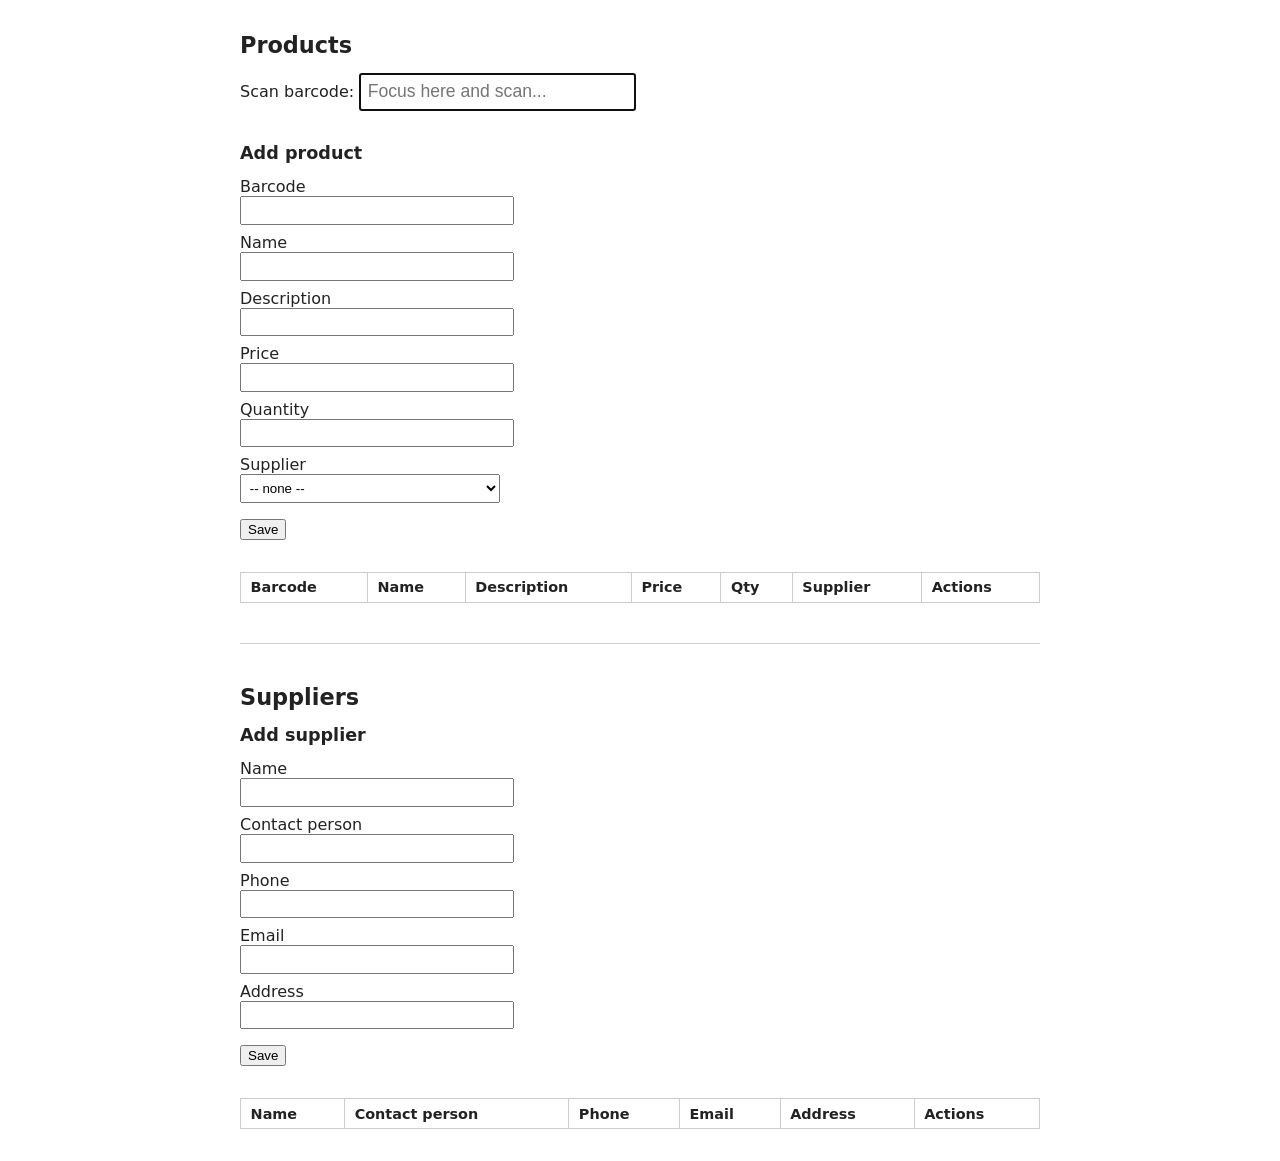
==== src/main/resources/static/index.html @ 542dee56 "Add Supplier Management module" ====
<!DOCTYPE html>
<html lang="en">
<head>
<meta charset="UTF-8">
<title>Supermarket ERP</title>
<link rel="stylesheet" href="style.css">
</head>
<body>

<h1>Products</h1>

<section id="scan-section">
  <label for="scan-input">Scan barcode:</label>
  <input id="scan-input" type="text" autofocus placeholder="Focus here and scan...">
  <span id="scan-status"></span>
</section>

<section id="form-section">
  <h2 id="form-title">Add product</h2>
  <form id="product-form">
    <input type="hidden" id="product-id">
    <label>Barcode <input id="barcode" required></label>
    <label>Name <input id="name" required></label>
    <label>Description <input id="description"></label>
    <label>Price <input id="price" type="number" step="0.01" min="0" required></label>
    <label>Quantity <input id="quantity" type="number" min="0" required></label>
    <label>Supplier
      <select id="supplier-select">
        <option value="">-- none --</option>
      </select>
    </label>
    <button type="submit" id="submit-btn">Save</button>
    <button type="button" id="cancel-btn" hidden>Cancel</button>
  </form>
</section>

<section id="list-section">
  <table>
    <thead>
      <tr>
        <th>Barcode</th><th>Name</th><th>Description</th><th>Price</th><th>Qty</th><th>Supplier</th><th>Actions</th>
      </tr>
    </thead>
    <tbody id="product-table-body"></tbody>
  </table>
</section>

<hr>

<h1>Suppliers</h1>

<section id="supplier-form-section">
  <h2 id="supplier-form-title">Add supplier</h2>
  <form id="supplier-form">
    <input type="hidden" id="supplier-id">
    <label>Name <input id="supplier-name" required></label>
    <label>Contact person <input id="supplier-contact" required></label>
    <label>Phone <input id="supplier-phone" required></label>
    <label>Email <input id="supplier-email" type="email" required></label>
    <label>Address <input id="supplier-address"></label>
    <button type="submit" id="supplier-submit-btn">Save</button>
    <button type="button" id="supplier-cancel-btn" hidden>Cancel</button>
  </form>
</section>

<section id="supplier-list-section">
  <table>
    <thead>
      <tr>
        <th>Name</th><th>Contact person</th><th>Phone</th><th>Email</th><th>Address</th><th>Actions</th>
      </tr>
    </thead>
    <tbody id="supplier-table-body"></tbody>
  </table>
</section>

<script src="app.js"></script>
</body>
</html>
---- src/main/resources/static/style.css ----
body {
  font-family: system-ui, sans-serif;
  max-width: 800px;
  margin: 2rem auto;
  padding: 0 1rem;
  color: #222;
}

h1 { font-size: 1.4rem; }
h2 { font-size: 1.1rem; }

section { margin-bottom: 2rem; }

#scan-input { font-size: 1.1rem; padding: 0.4rem; width: 260px; }

#scan-status { margin-left: 0.5rem; font-size: 0.9rem; }
#scan-status.ok { color: green; }
#scan-status.error { color: crimson; }

form label {
  display: block;
  margin-bottom: 0.5rem;
}

form input,
form select {
  display: block;
  padding: 0.3rem;
  width: 260px;
}

hr {
  margin: 2.5rem 0;
  border: none;
  border-top: 1px solid #ccc;
}

table {
  border-collapse: collapse;
  width: 100%;
}

th, td {
  border: 1px solid #ccc;
  padding: 0.4rem 0.6rem;
  text-align: left;
  font-size: 0.9rem;
}

button { cursor: pointer; margin-top: 0.5rem; margin-right: 0.5rem; }
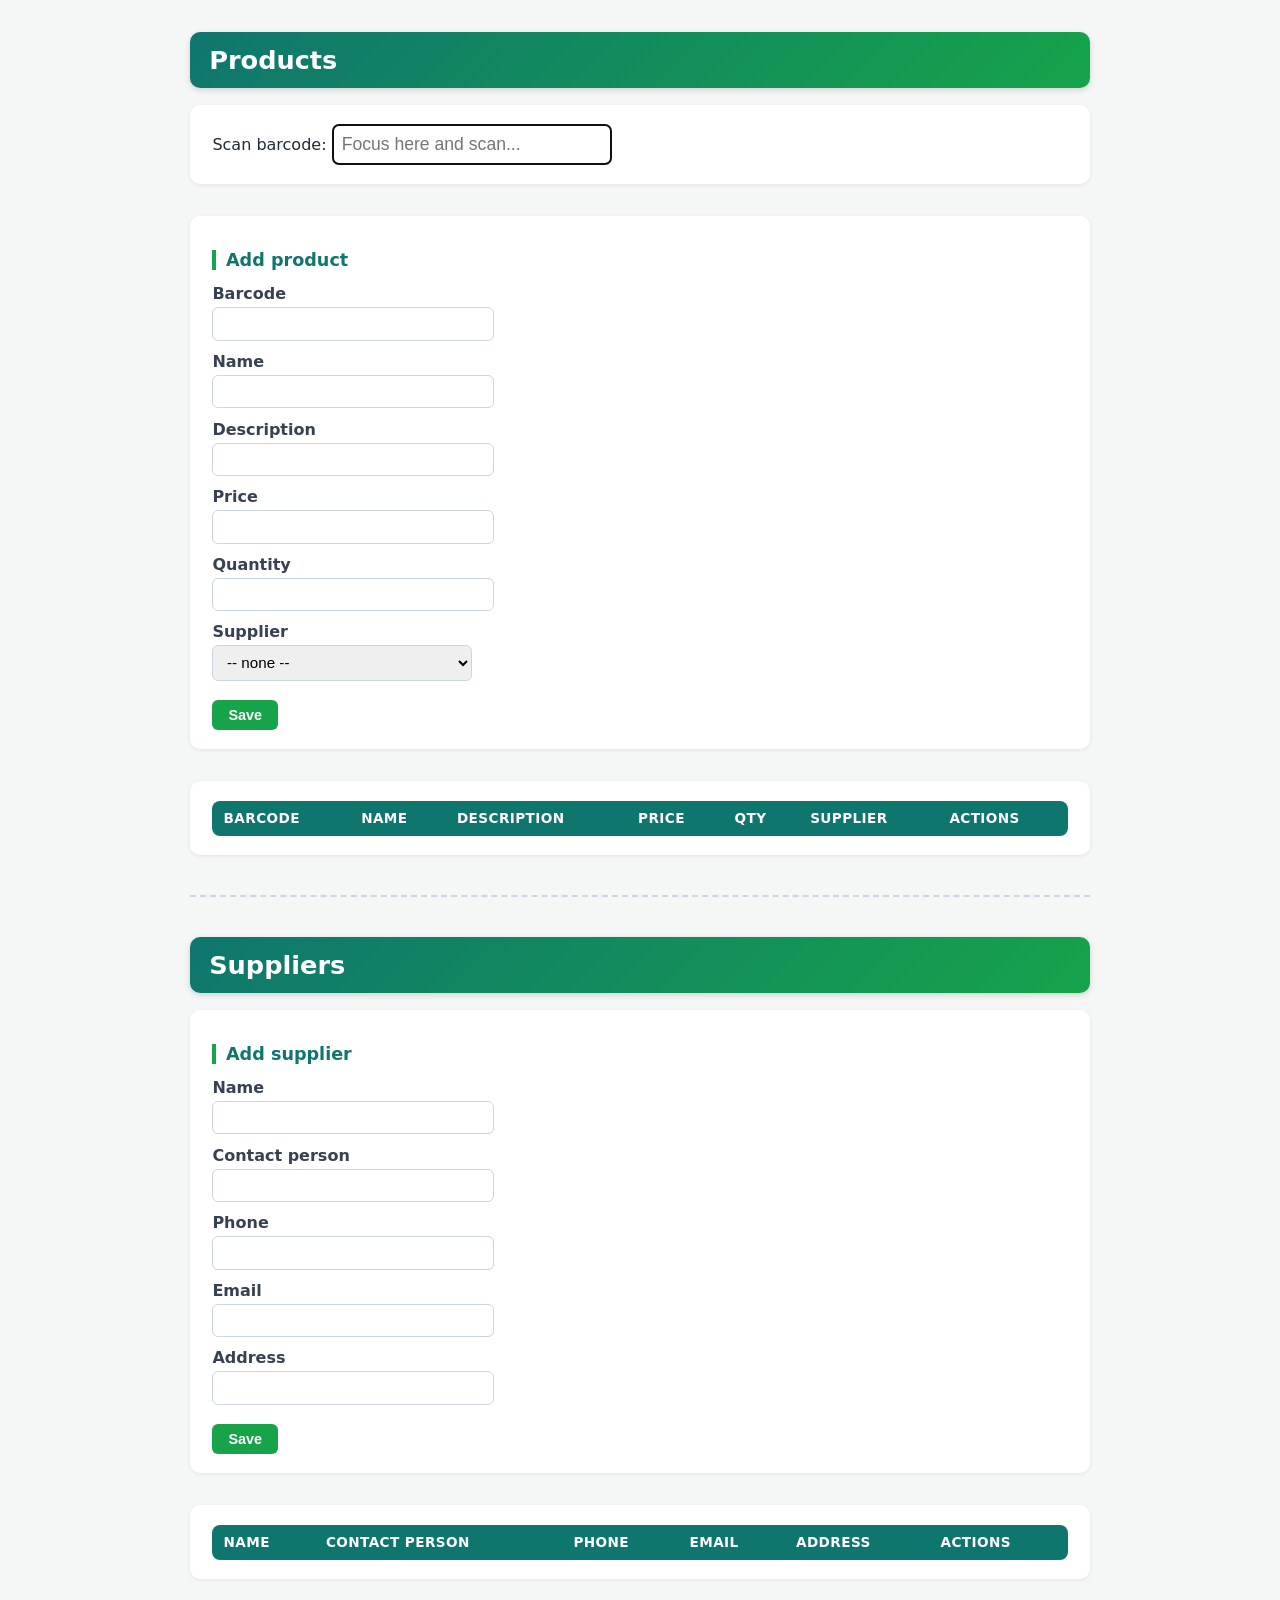
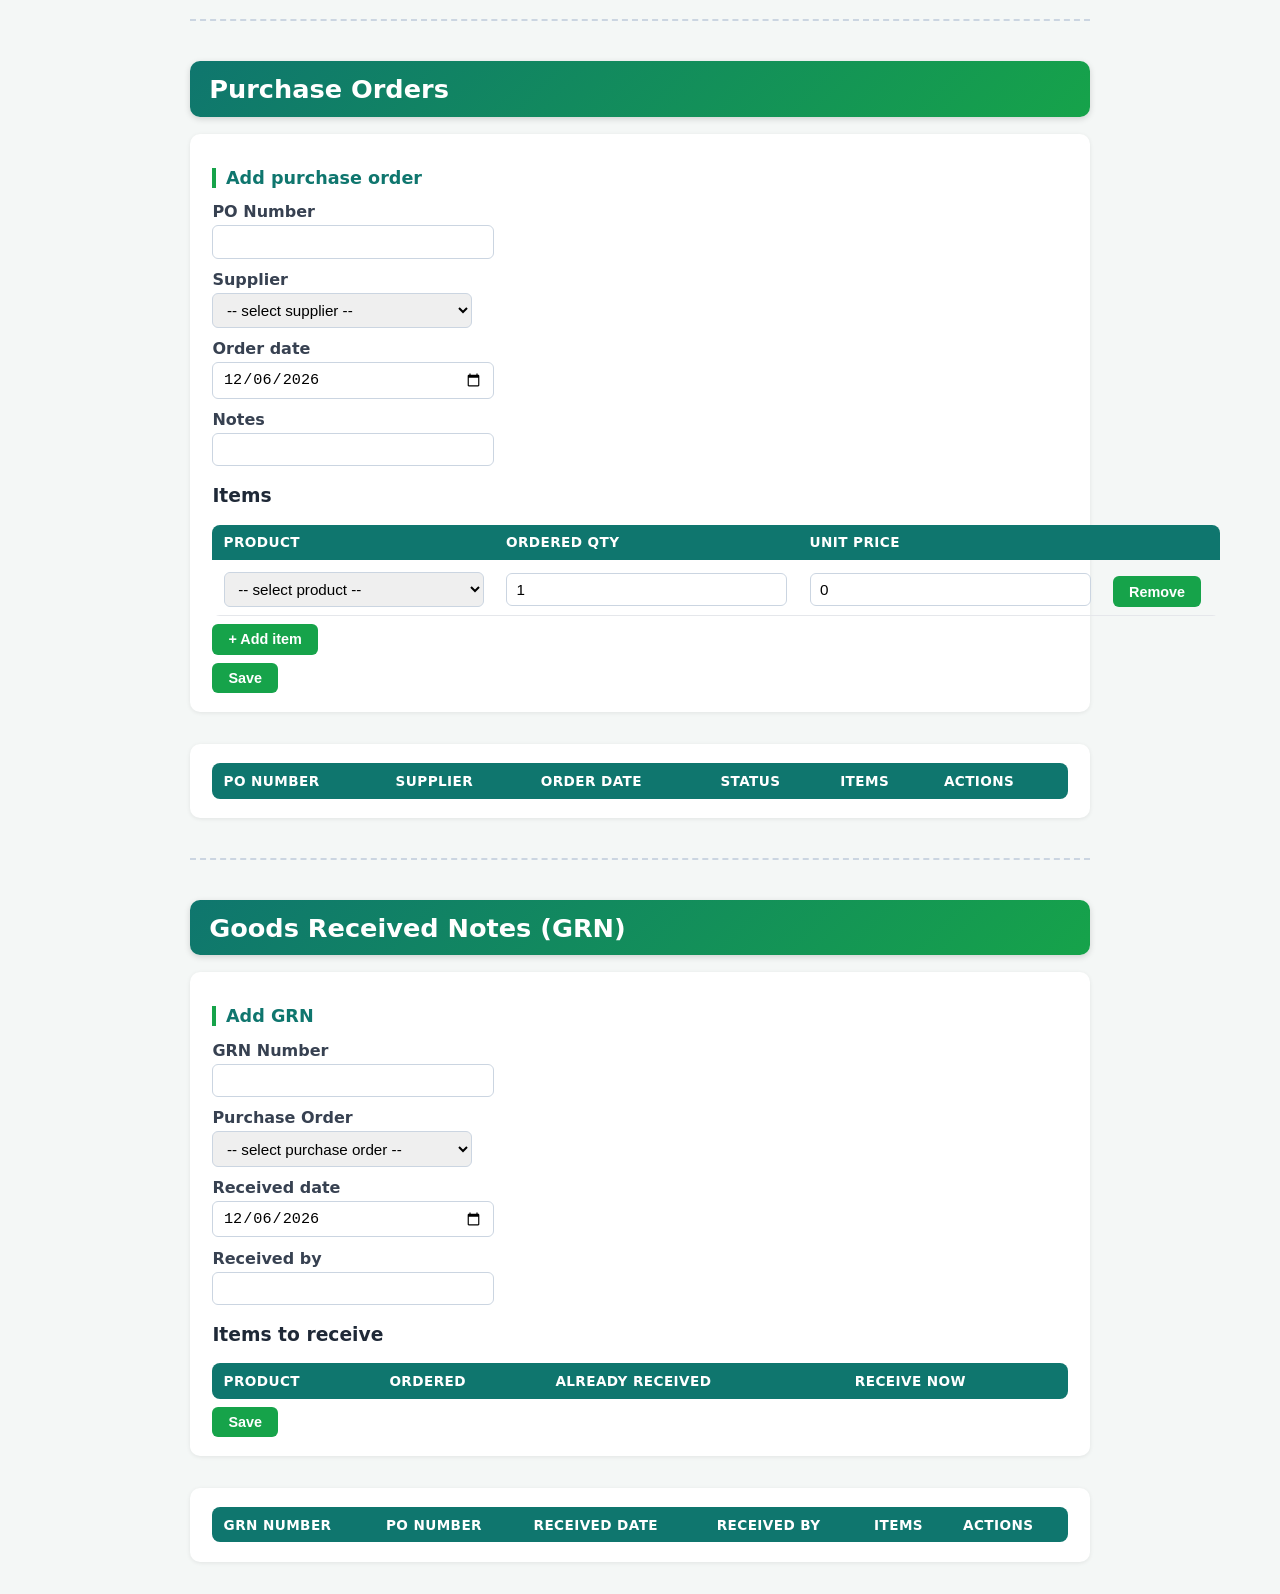
==== commit 793175dc: "Add GRN and PO modules with MVC architecture (Assignment 03)" ====
--- a/src/main/resources/static/index.html
+++ b/src/main/resources/static/index.html
@@ -74,6 +74,93 @@
   </table>
 </section>
 
+<hr>
+
+<h1>Purchase Orders</h1>
+
+<section id="po-form-section">
+  <h2 id="po-form-title">Add purchase order</h2>
+  <form id="po-form">
+    <input type="hidden" id="po-id">
+    <label>PO Number <input id="po-number" required></label>
+    <label>Supplier
+      <select id="po-supplier-select" required>
+        <option value="">-- select supplier --</option>
+      </select>
+    </label>
+    <label>Order date <input id="po-order-date" type="date" required></label>
+    <label>Notes <input id="po-notes"></label>
+
+    <h3>Items</h3>
+    <table id="po-items-table">
+      <thead>
+        <tr><th>Product</th><th>Ordered Qty</th><th>Unit Price</th><th></th></tr>
+      </thead>
+      <tbody id="po-items-body"></tbody>
+    </table>
+    <button type="button" id="po-add-item-btn">+ Add item</button>
+
+    <div>
+      <button type="submit" id="po-submit-btn">Save</button>
+      <button type="button" id="po-cancel-btn" hidden>Cancel</button>
+    </div>
+  </form>
+</section>
+
+<section id="po-list-section">
+  <table>
+    <thead>
+      <tr>
+        <th>PO Number</th><th>Supplier</th><th>Order Date</th><th>Status</th><th>Items</th><th>Actions</th>
+      </tr>
+    </thead>
+    <tbody id="po-table-body"></tbody>
+  </table>
+</section>
+
+<hr>
+
+<h1>Goods Received Notes (GRN)</h1>
+
+<section id="grn-form-section">
+  <h2 id="grn-form-title">Add GRN</h2>
+  <form id="grn-form">
+    <input type="hidden" id="grn-id">
+    <label>GRN Number <input id="grn-number" required></label>
+    <label>Purchase Order
+      <select id="grn-po-select" required>
+        <option value="">-- select purchase order --</option>
+      </select>
+    </label>
+    <label>Received date <input id="grn-received-date" type="date" required></label>
+    <label>Received by <input id="grn-received-by"></label>
+
+    <h3>Items to receive</h3>
+    <table id="grn-items-table">
+      <thead>
+        <tr><th>Product</th><th>Ordered</th><th>Already received</th><th>Receive now</th></tr>
+      </thead>
+      <tbody id="grn-items-body"></tbody>
+    </table>
+
+    <div>
+      <button type="submit" id="grn-submit-btn">Save</button>
+      <button type="button" id="grn-cancel-btn" hidden>Cancel</button>
+    </div>
+  </form>
+</section>
+
+<section id="grn-list-section">
+  <table>
+    <thead>
+      <tr>
+        <th>GRN Number</th><th>PO Number</th><th>Received Date</th><th>Received By</th><th>Items</th><th>Actions</th>
+      </tr>
+    </thead>
+    <tbody id="grn-table-body"></tbody>
+  </table>
+</section>
+
 <script src="app.js"></script>
 </body>
 </html>
--- a/src/main/resources/static/style.css
+++ b/src/main/resources/static/style.css
@@ -1,50 +1,141 @@
 body {
   font-family: system-ui, sans-serif;
-  max-width: 800px;
+  max-width: 900px;
   margin: 2rem auto;
   padding: 0 1rem;
-  color: #222;
+  color: #1f2937;
+  background: #f4f7f6;
 }
 
-h1 { font-size: 1.4rem; }
-h2 { font-size: 1.1rem; }
+h1 {
+  font-size: 1.6rem;
+  color: #ffffff;
+  background: linear-gradient(135deg, #0f766e, #16a34a);
+  padding: 0.8rem 1.2rem;
+  border-radius: 10px;
+  box-shadow: 0 2px 6px rgba(0, 0, 0, 0.15);
+}
 
-section { margin-bottom: 2rem; }
+h2 {
+  font-size: 1.1rem;
+  color: #0f766e;
+  border-left: 4px solid #16a34a;
+  padding-left: 0.6rem;
+}
 
-#scan-input { font-size: 1.1rem; padding: 0.4rem; width: 260px; }
+section {
+  margin-bottom: 2rem;
+  background: #ffffff;
+  padding: 1.2rem 1.4rem;
+  border-radius: 10px;
+  box-shadow: 0 1px 4px rgba(0, 0, 0, 0.08);
+}
 
-#scan-status { margin-left: 0.5rem; font-size: 0.9rem; }
-#scan-status.ok { color: green; }
-#scan-status.error { color: crimson; }
+#scan-input {
+  font-size: 1.1rem;
+  padding: 0.5rem;
+  width: 260px;
+  border: 2px solid #0f766e;
+  border-radius: 6px;
+}
+
+#scan-status { margin-left: 0.5rem; font-size: 0.9rem; font-weight: 600; }
+#scan-status.ok { color: #16a34a; }
+#scan-status.error { color: #dc2626; }
 
 form label {
   display: block;
-  margin-bottom: 0.5rem;
+  margin-bottom: 0.7rem;
+  font-weight: 600;
+  color: #374151;
 }
 
 form input,
 form select {
   display: block;
-  padding: 0.3rem;
+  padding: 0.45rem 0.6rem;
   width: 260px;
+  margin-top: 0.25rem;
+  border: 1px solid #cbd5e1;
+  border-radius: 6px;
+  font-size: 0.95rem;
+}
+
+form input:focus,
+form select:focus {
+  outline: none;
+  border-color: #16a34a;
+  box-shadow: 0 0 0 3px rgba(22, 163, 74, 0.15);
 }
 
 hr {
   margin: 2.5rem 0;
   border: none;
-  border-top: 1px solid #ccc;
+  border-top: 2px dashed #cbd5e1;
 }
 
 table {
   border-collapse: collapse;
   width: 100%;
+  overflow: hidden;
+  border-radius: 8px;
 }
 
-th, td {
-  border: 1px solid #ccc;
-  padding: 0.4rem 0.6rem;
+thead tr { background: #0f766e; }
+
+th {
+  color: #ffffff;
+  padding: 0.6rem 0.7rem;
+  text-align: left;
+  font-size: 0.85rem;
+  text-transform: uppercase;
+  letter-spacing: 0.03em;
+}
+
+td {
+  border-bottom: 1px solid #e5e7eb;
+  padding: 0.5rem 0.7rem;
   text-align: left;
   font-size: 0.9rem;
 }
 
-button { cursor: pointer; margin-top: 0.5rem; margin-right: 0.5rem; }
+tbody tr:nth-child(even) { background: #f0fdf4; }
+tbody tr:hover { background: #dcfce7; }
+
+button {
+  cursor: pointer;
+  margin-top: 0.5rem;
+  margin-right: 0.5rem;
+  padding: 0.45rem 1rem;
+  border: none;
+  border-radius: 6px;
+  font-size: 0.9rem;
+  font-weight: 600;
+  color: #ffffff;
+  background: #16a34a;
+  transition: background 0.15s ease-in-out, transform 0.05s ease-in-out;
+}
+
+button:hover { background: #15803d; }
+button:active { transform: scale(0.97); }
+
+/* Cancel buttons */
+#cancel-btn,
+#supplier-cancel-btn {
+  background: #6b7280;
+}
+#cancel-btn:hover,
+#supplier-cancel-btn:hover {
+  background: #4b5563;
+}
+
+/* Edit / Delete action buttons inside table rows */
+button[data-action="edit"] {
+  background: #2563eb;
+}
+button[data-action="edit"]:hover { background: #1d4ed8; }
+
+button[data-action="delete"] {
+  background: #dc2626;
+}
+button[data-action="delete"]:hover { background: #b91c1c; }
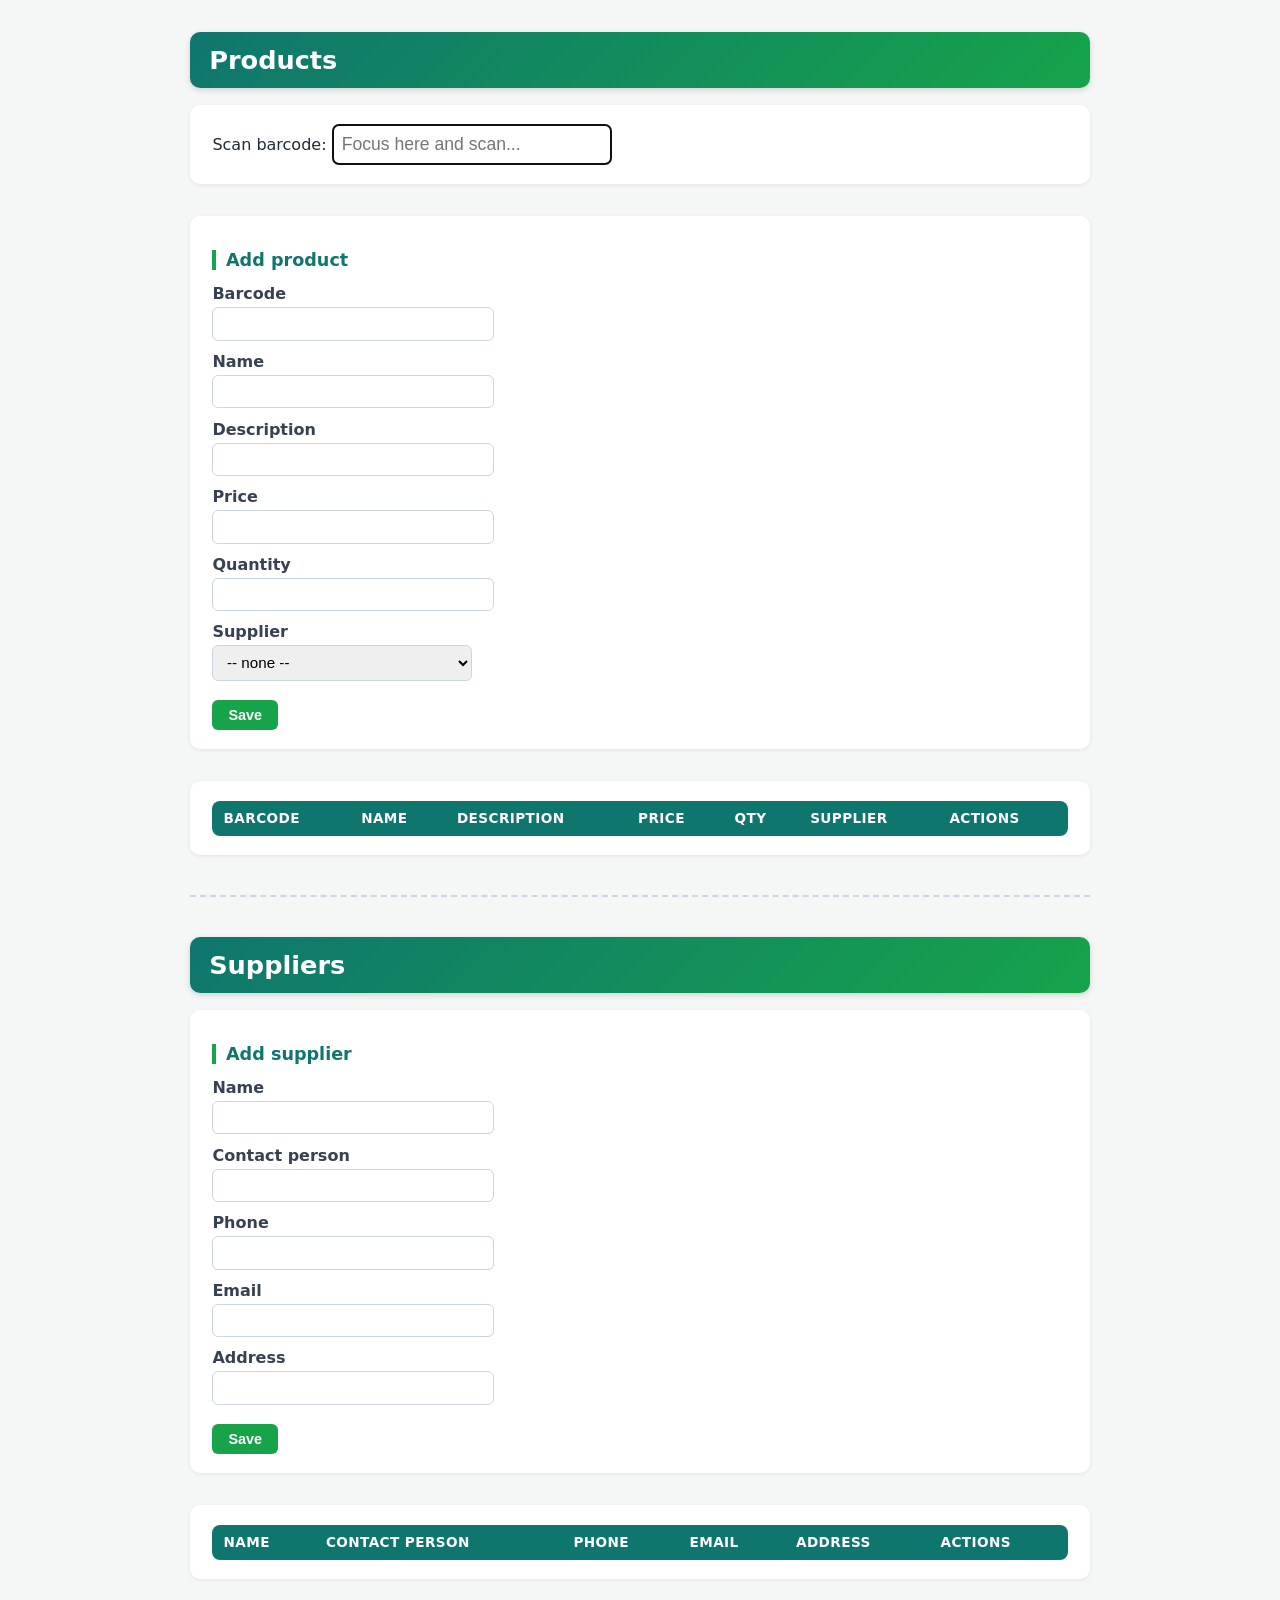
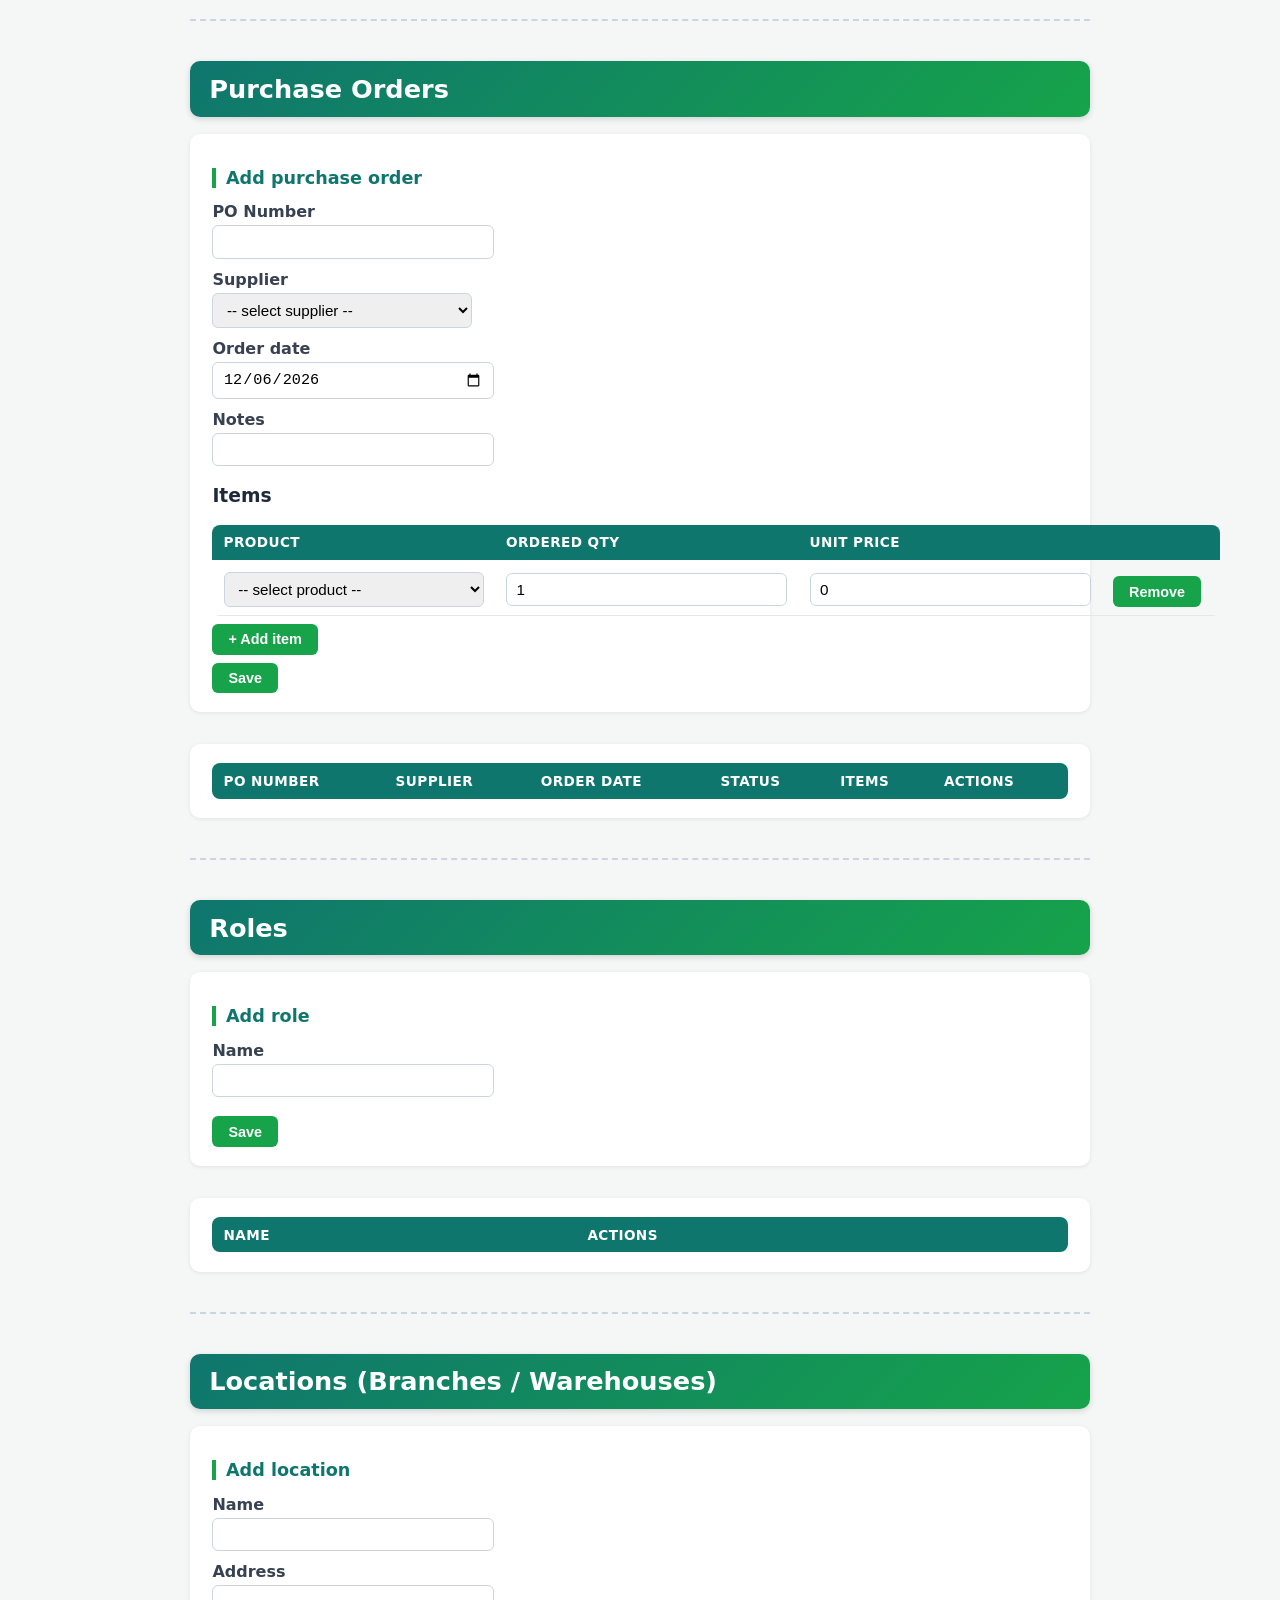
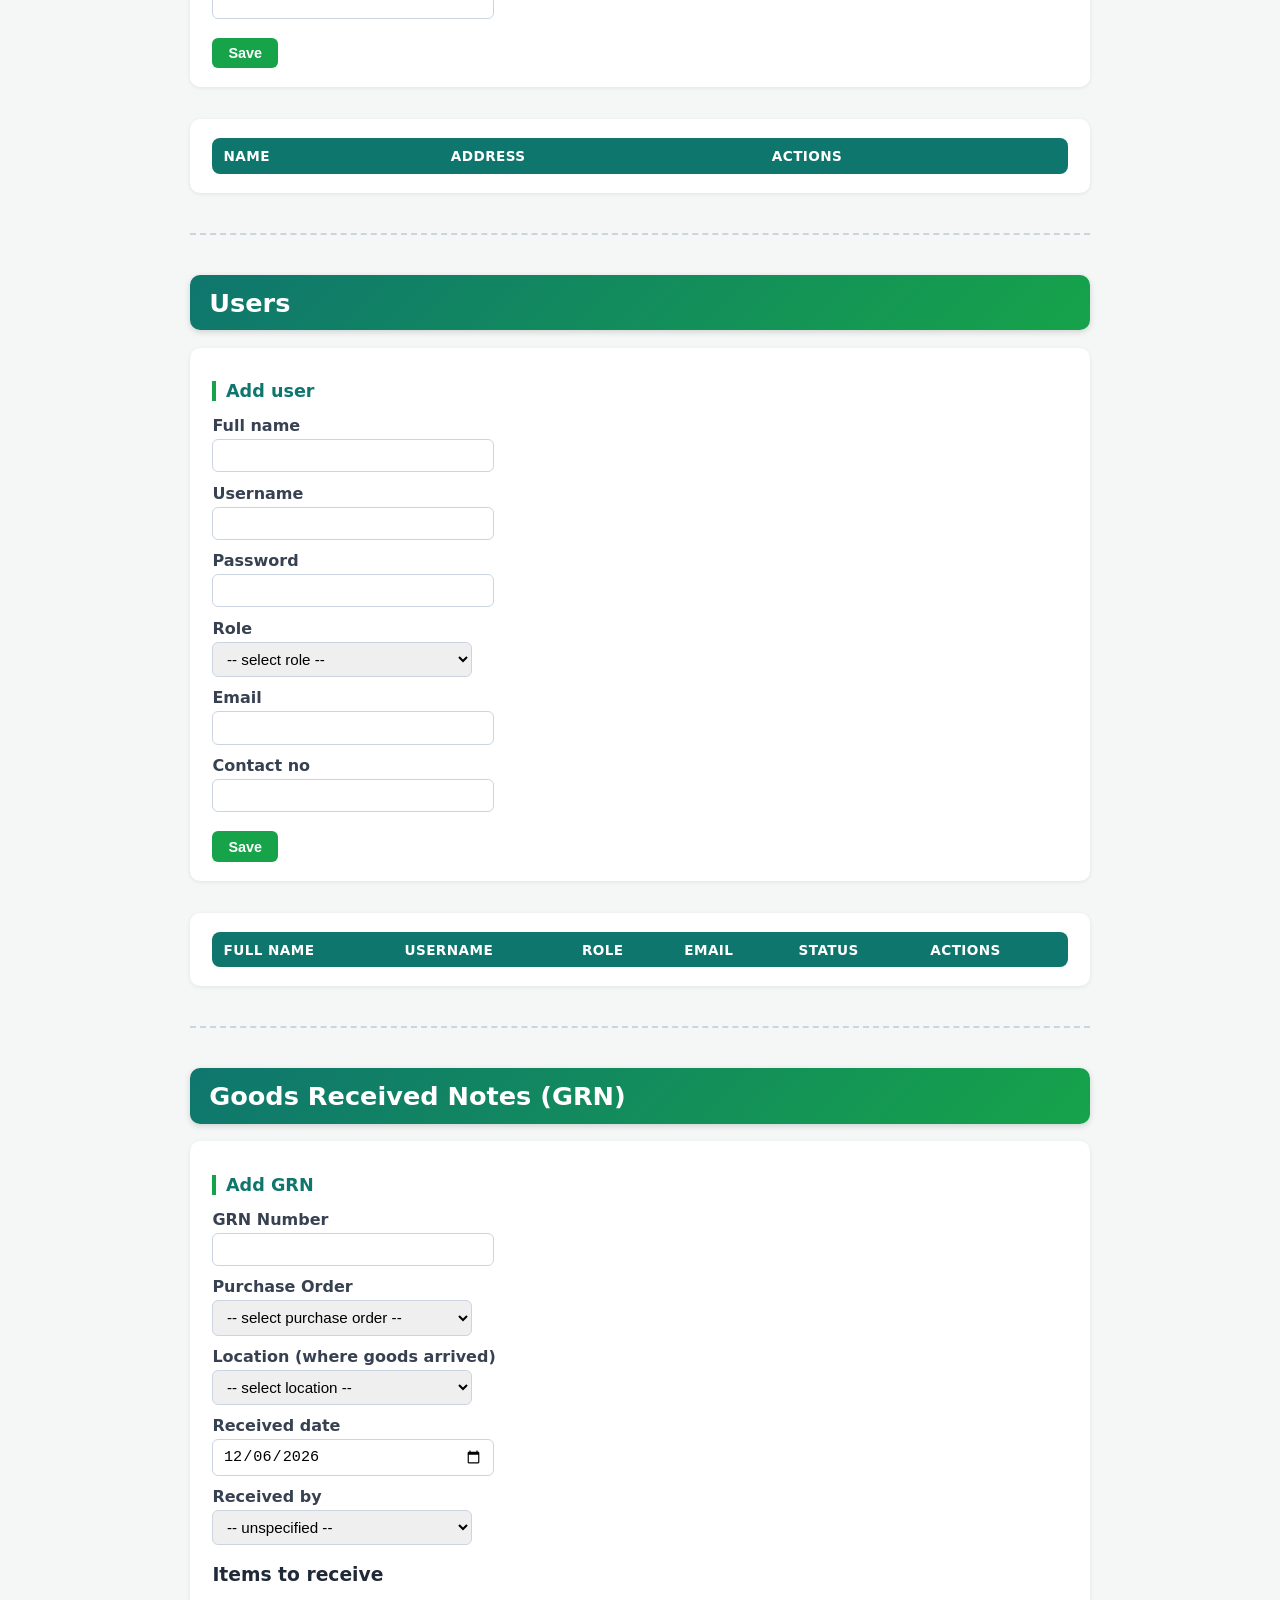
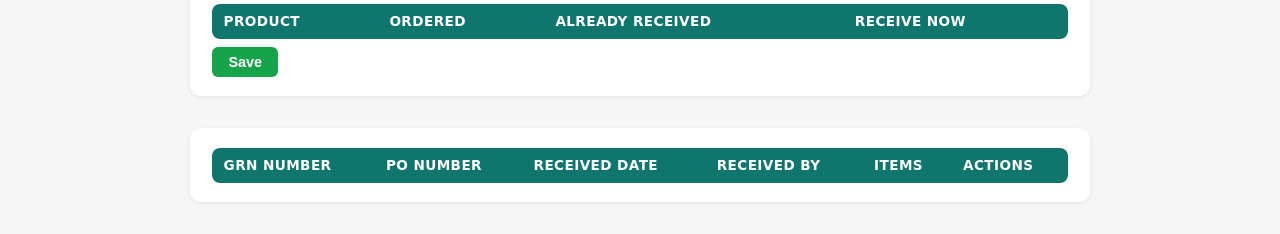
==== commit c15537f7: "Upgrade to warehouse ER diagram: add Users, Roles, Locations, Inventory, Sales/Payment modules" ====
--- a/src/main/resources/static/index.html
+++ b/src/main/resources/static/index.html
@@ -120,6 +120,85 @@
 
 <hr>
 
+<h1>Roles</h1>
+
+<section id="role-form-section">
+  <h2 id="role-form-title">Add role</h2>
+  <form id="role-form">
+    <input type="hidden" id="role-id">
+    <label>Name <input id="role-name" required></label>
+    <div>
+      <button type="submit">Save</button>
+      <button type="button" id="role-cancel-btn" hidden>Cancel</button>
+    </div>
+  </form>
+</section>
+
+<section id="role-list-section">
+  <table>
+    <thead><tr><th>Name</th><th>Actions</th></tr></thead>
+    <tbody id="role-table-body"></tbody>
+  </table>
+</section>
+
+<hr>
+
+<h1>Locations (Branches / Warehouses)</h1>
+
+<section id="location-form-section">
+  <h2 id="location-form-title">Add location</h2>
+  <form id="location-form">
+    <input type="hidden" id="location-id">
+    <label>Name <input id="location-name" required></label>
+    <label>Address <input id="location-address"></label>
+    <div>
+      <button type="submit">Save</button>
+      <button type="button" id="location-cancel-btn" hidden>Cancel</button>
+    </div>
+  </form>
+</section>
+
+<section id="location-list-section">
+  <table>
+    <thead><tr><th>Name</th><th>Address</th><th>Actions</th></tr></thead>
+    <tbody id="location-table-body"></tbody>
+  </table>
+</section>
+
+<hr>
+
+<h1>Users</h1>
+
+<section id="user-form-section">
+  <h2 id="user-form-title">Add user</h2>
+  <form id="user-form">
+    <input type="hidden" id="user-id">
+    <label>Full name <input id="user-fullname" required></label>
+    <label>Username <input id="user-username" required></label>
+    <label>Password <input id="user-password" type="password"></label>
+    <label>Role
+      <select id="user-role-select" required>
+        <option value="">-- select role --</option>
+      </select>
+    </label>
+    <label>Email <input id="user-email" type="email" required></label>
+    <label>Contact no <input id="user-contact"></label>
+    <div>
+      <button type="submit">Save</button>
+      <button type="button" id="user-cancel-btn" hidden>Cancel</button>
+    </div>
+  </form>
+</section>
+
+<section id="user-list-section">
+  <table>
+    <thead><tr><th>Full Name</th><th>Username</th><th>Role</th><th>Email</th><th>Status</th><th>Actions</th></tr></thead>
+    <tbody id="user-table-body"></tbody>
+  </table>
+</section>
+
+<hr>
+
 <h1>Goods Received Notes (GRN)</h1>
 
 <section id="grn-form-section">
@@ -132,8 +211,17 @@
         <option value="">-- select purchase order --</option>
       </select>
     </label>
+    <label>Location (where goods arrived)
+      <select id="grn-location-select" required>
+        <option value="">-- select location --</option>
+      </select>
+    </label>
     <label>Received date <input id="grn-received-date" type="date" required></label>
-    <label>Received by <input id="grn-received-by"></label>
+    <label>Received by
+      <select id="grn-received-by-select">
+        <option value="">-- unspecified --</option>
+      </select>
+    </label>
 
     <h3>Items to receive</h3>
     <table id="grn-items-table">
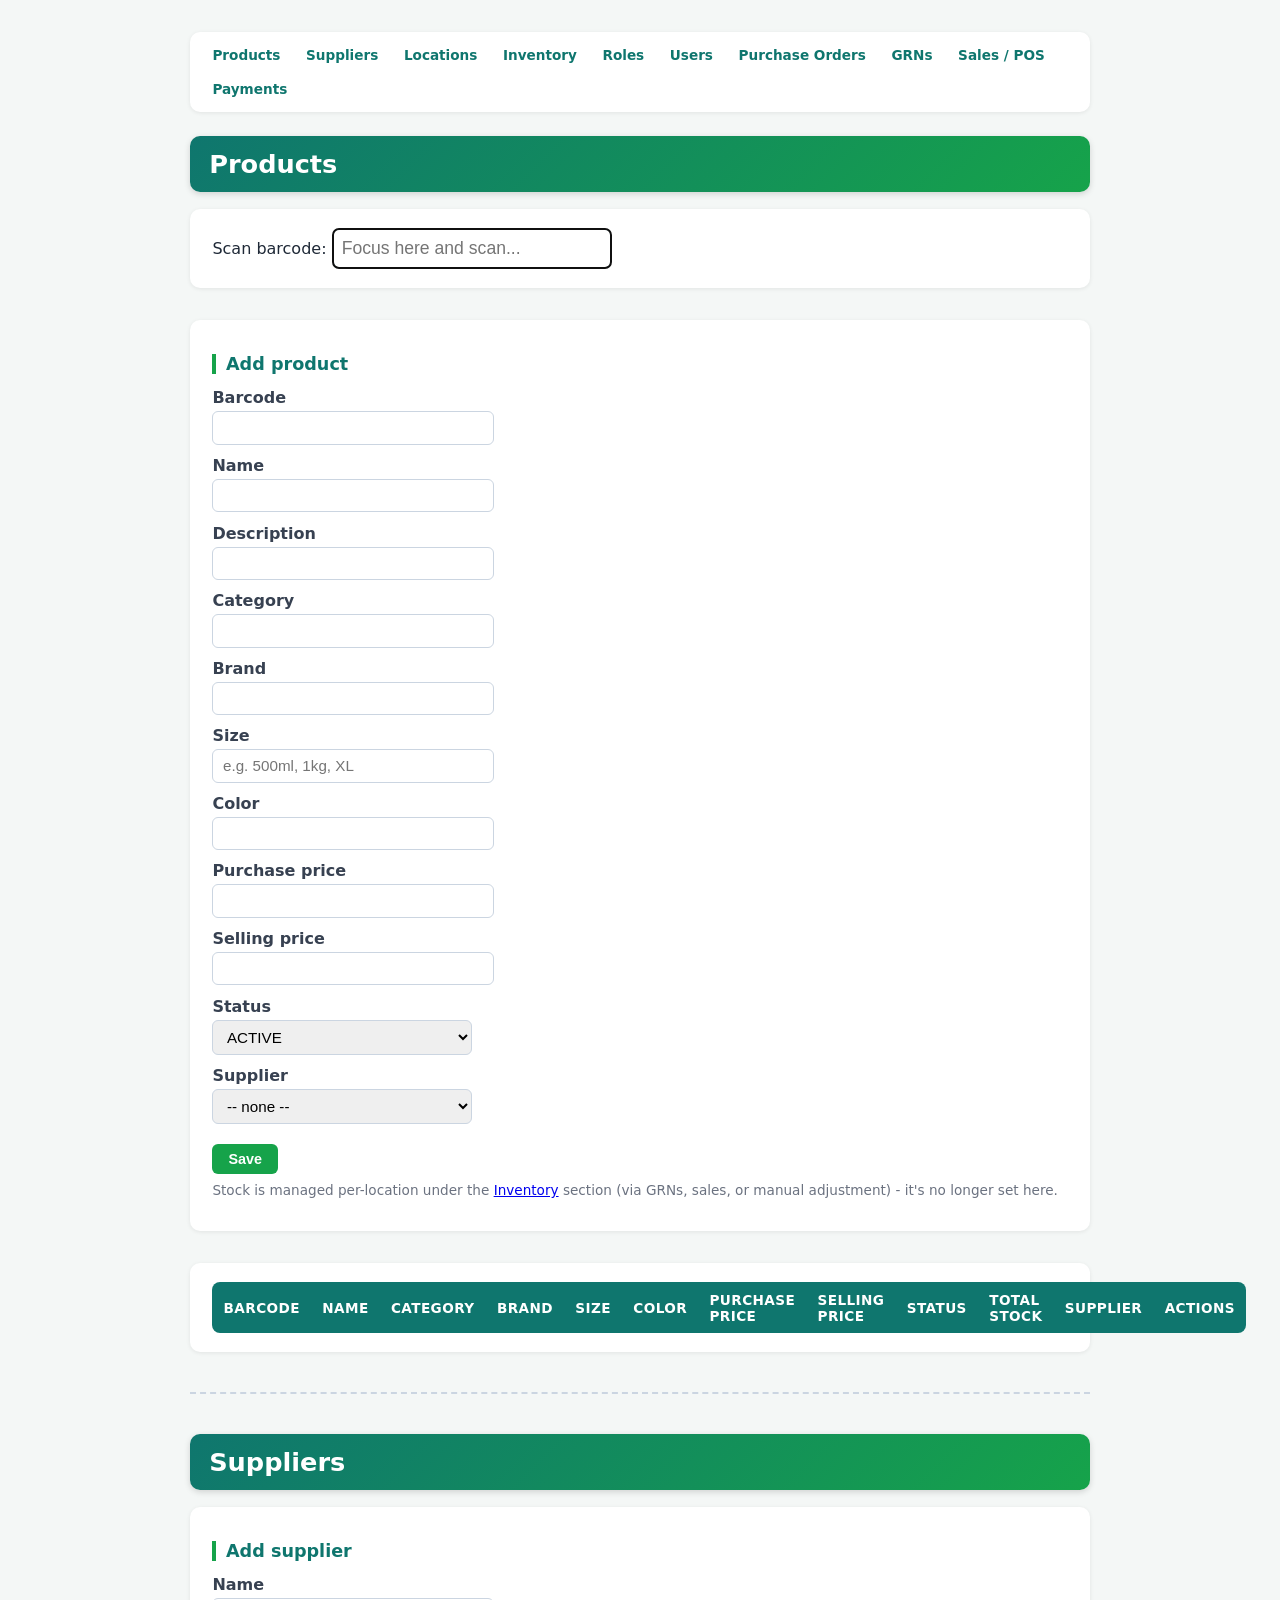
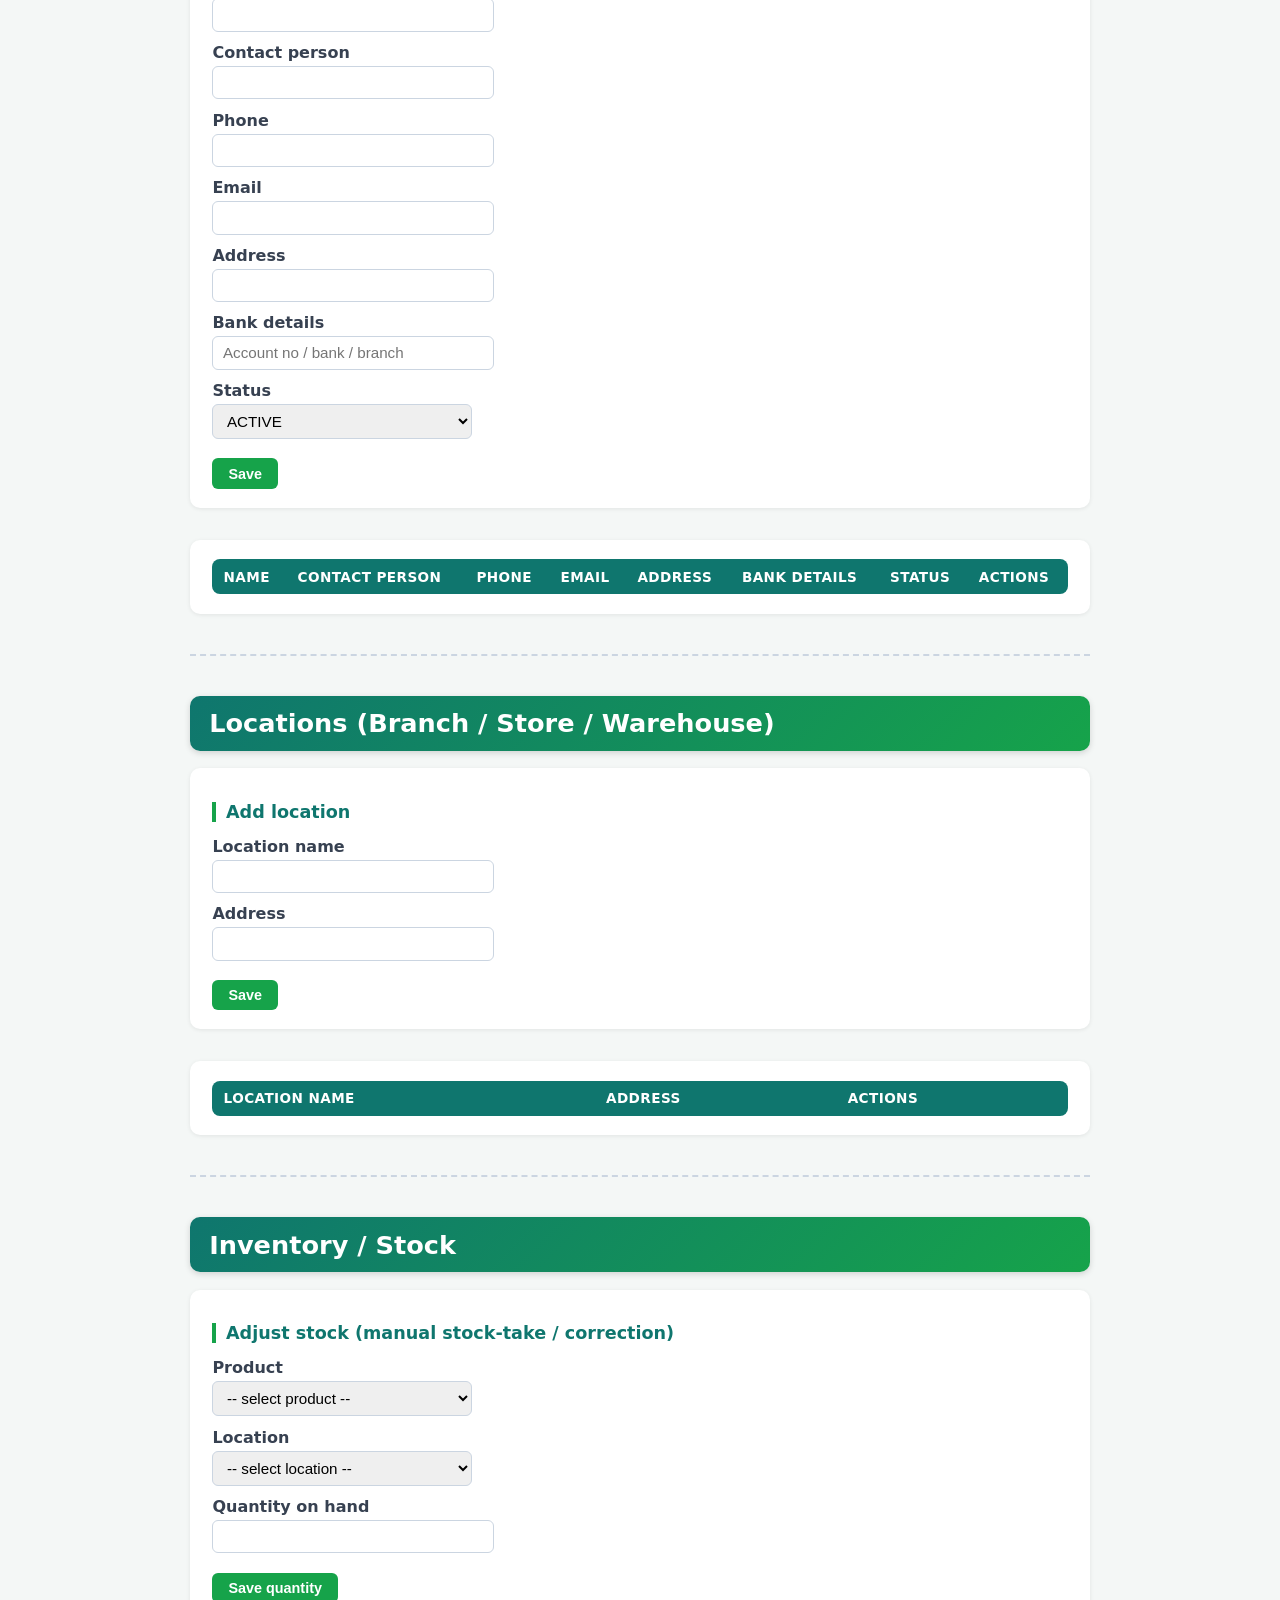
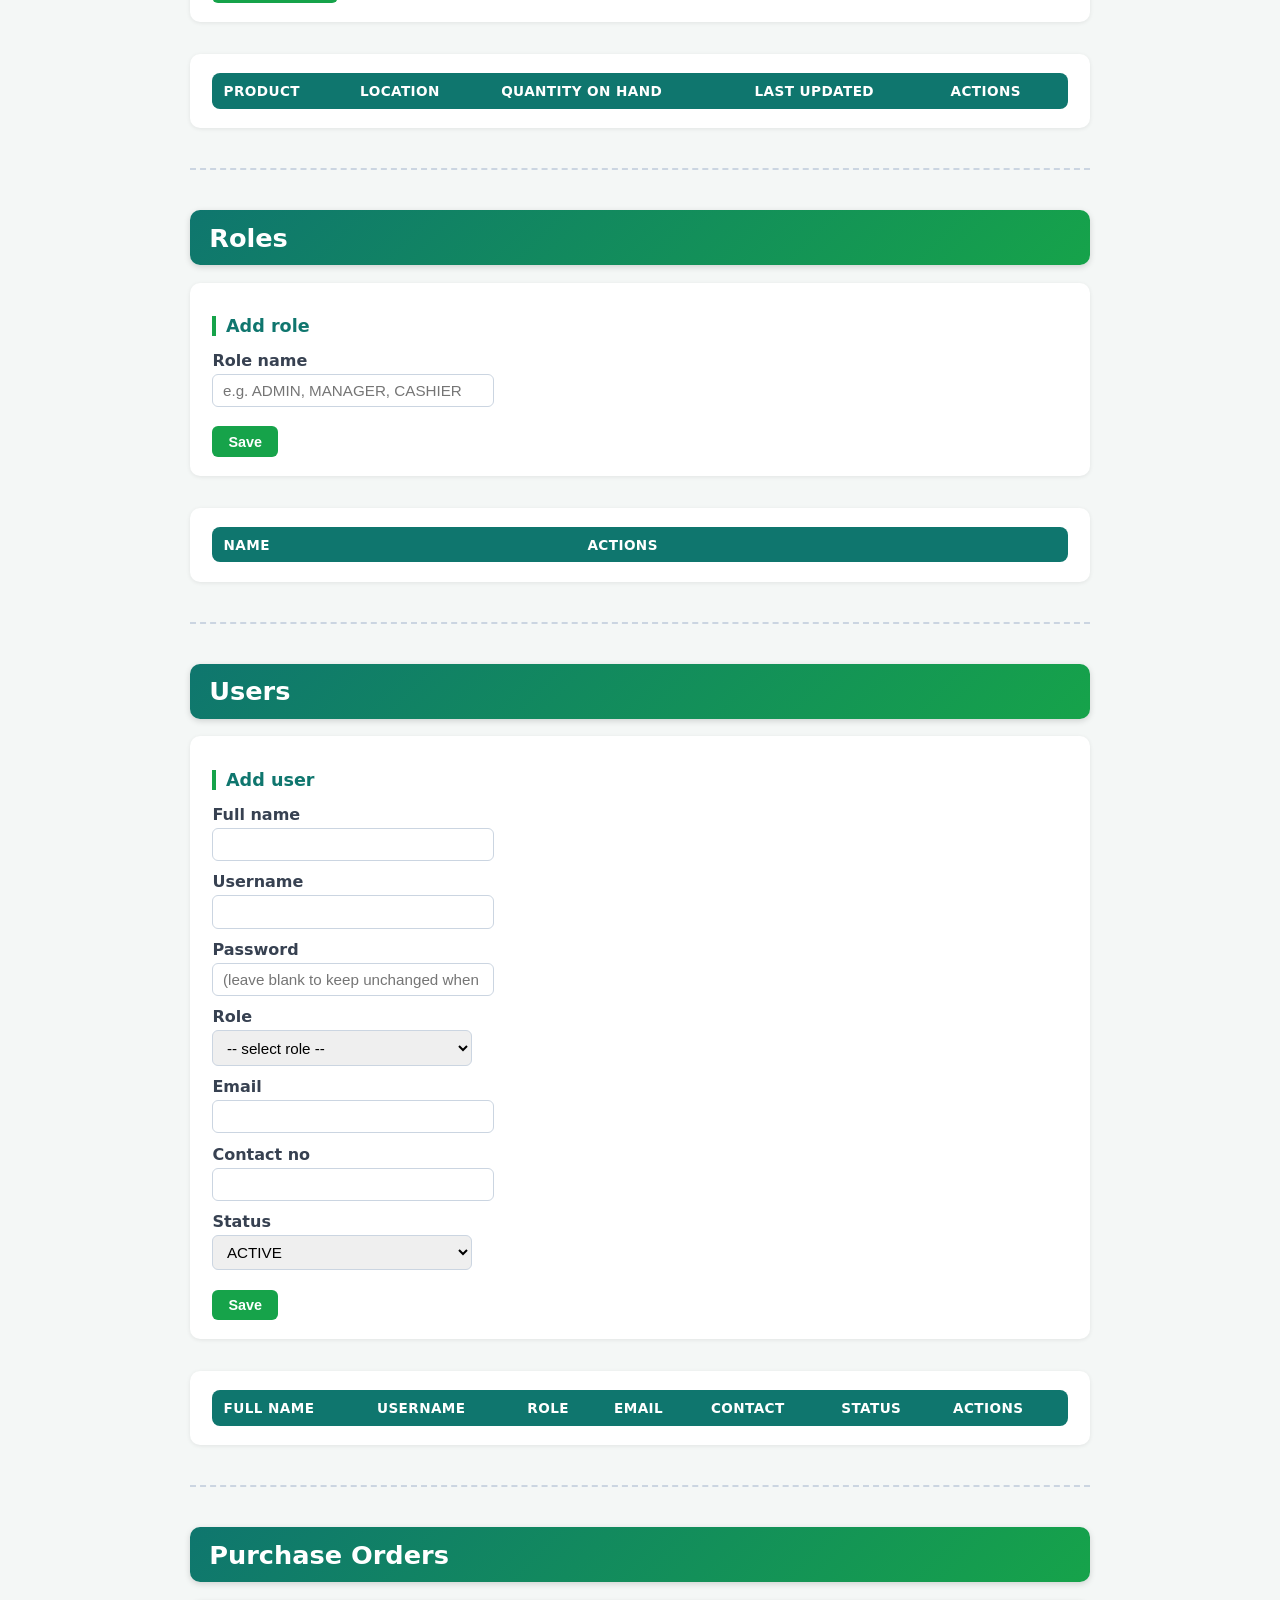
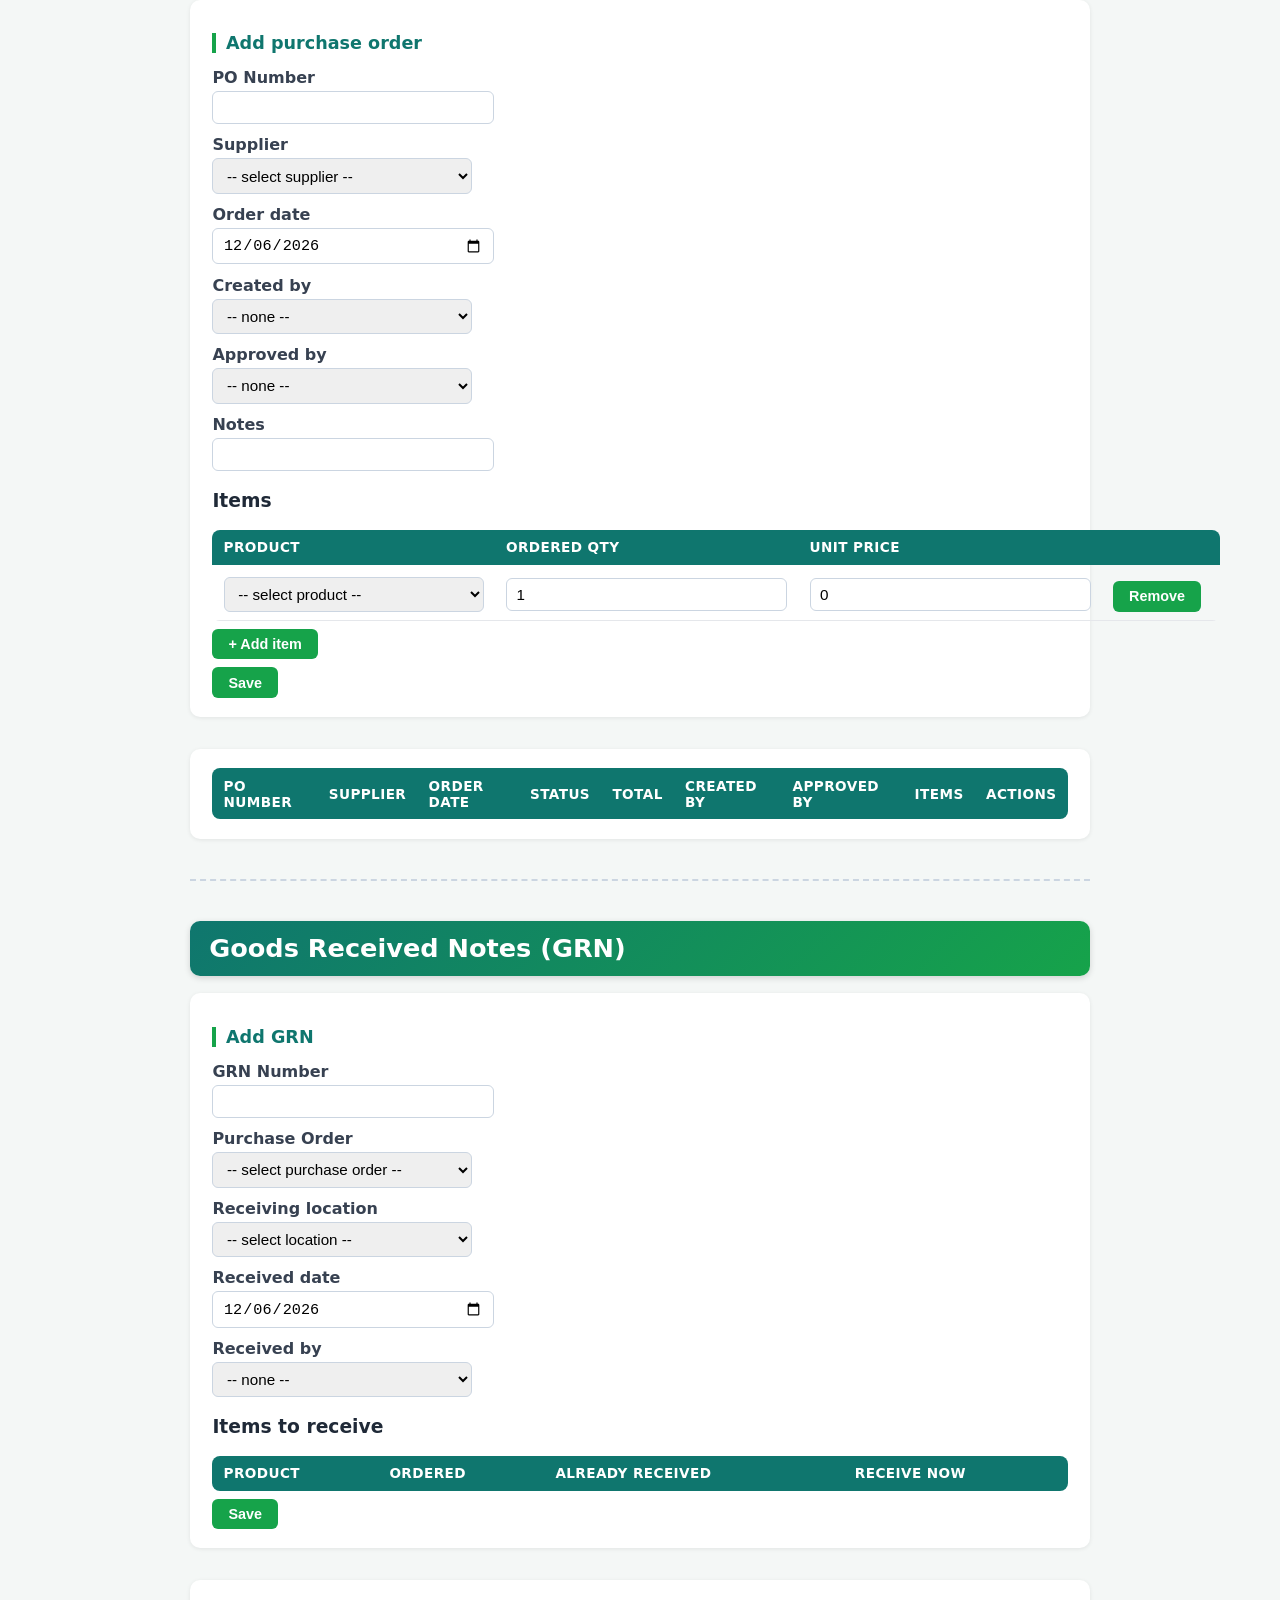
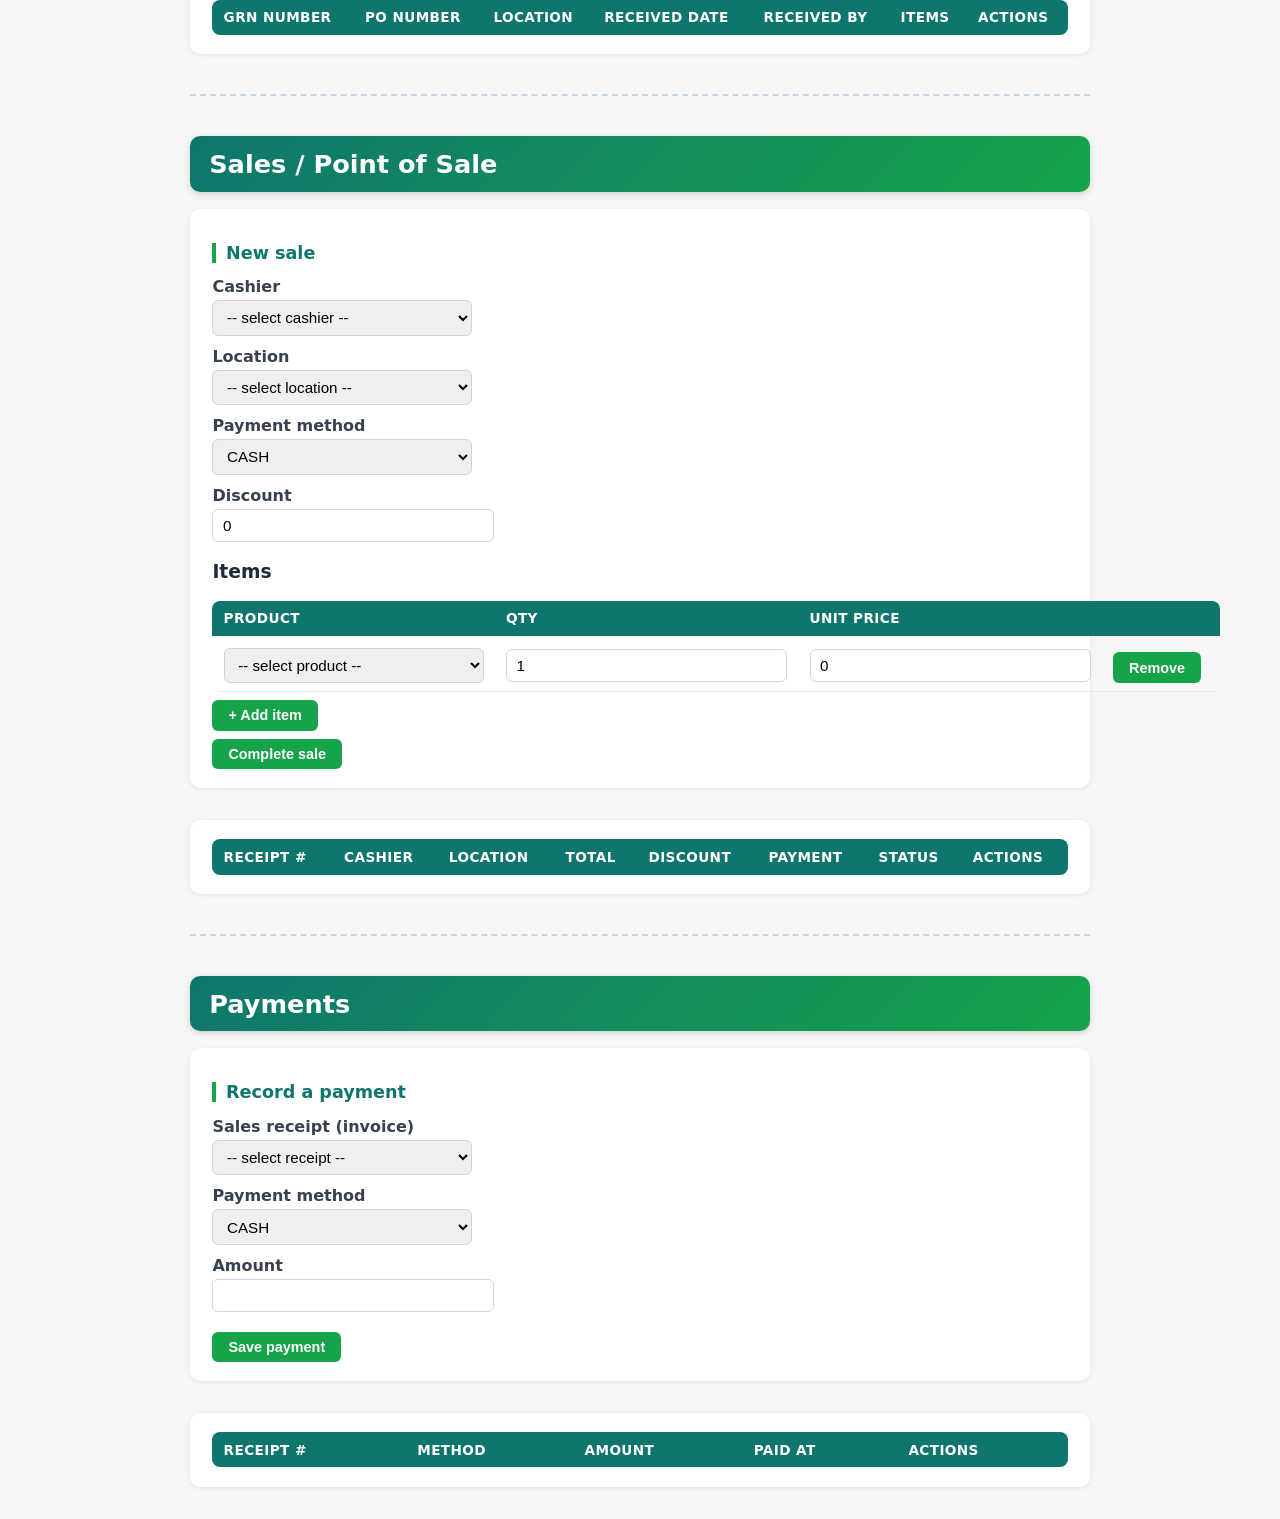
==== commit 0d73b7fd: "Add new Spring MVC project" ====
--- a/src/main/resources/static/index.html
+++ b/src/main/resources/static/index.html
@@ -7,6 +7,20 @@
 </head>
 <body>
 
+<nav id="top-nav">
+  <a href="#products-section">Products</a>
+  <a href="#suppliers-section">Suppliers</a>
+  <a href="#locations-section">Locations</a>
+  <a href="#inventory-section">Inventory</a>
+  <a href="#roles-section">Roles</a>
+  <a href="#users-section">Users</a>
+  <a href="#po-section">Purchase Orders</a>
+  <a href="#grn-section">GRNs</a>
+  <a href="#pos-section">Sales / POS</a>
+  <a href="#payments-section">Payments</a>
+</nav>
+
+<div id="products-section">
 <h1>Products</h1>
 
 <section id="scan-section">
@@ -22,8 +36,19 @@
     <label>Barcode <input id="barcode" required></label>
     <label>Name <input id="name" required></label>
     <label>Description <input id="description"></label>
-    <label>Price <input id="price" type="number" step="0.01" min="0" required></label>
-    <label>Quantity <input id="quantity" type="number" min="0" required></label>
+    <label>Category <input id="category"></label>
+    <label>Brand <input id="brand"></label>
+    <label>Size <input id="size" placeholder="e.g. 500ml, 1kg, XL"></label>
+    <label>Color <input id="color"></label>
+    <label>Purchase price <input id="purchase-price" type="number" step="0.01" min="0" required></label>
+    <label>Selling price <input id="selling-price" type="number" step="0.01" min="0" required></label>
+    <label>Status
+      <select id="product-status-select">
+        <option value="ACTIVE">ACTIVE</option>
+        <option value="DISCONTINUED">DISCONTINUED</option>
+        <option value="OUT_OF_STOCK">OUT_OF_STOCK</option>
+      </select>
+    </label>
     <label>Supplier
       <select id="supplier-select">
         <option value="">-- none --</option>
@@ -32,21 +57,24 @@
     <button type="submit" id="submit-btn">Save</button>
     <button type="button" id="cancel-btn" hidden>Cancel</button>
   </form>
+  <p class="hint">Stock is managed per-location under the <a href="#inventory-section">Inventory</a> section (via GRNs, sales, or manual adjustment) - it's no longer set here.</p>
 </section>
 
 <section id="list-section">
   <table>
     <thead>
       <tr>
-        <th>Barcode</th><th>Name</th><th>Description</th><th>Price</th><th>Qty</th><th>Supplier</th><th>Actions</th>
+        <th>Barcode</th><th>Name</th><th>Category</th><th>Brand</th><th>Size</th><th>Color</th><th>Purchase Price</th><th>Selling Price</th><th>Status</th><th>Total Stock</th><th>Supplier</th><th>Actions</th>
       </tr>
     </thead>
     <tbody id="product-table-body"></tbody>
   </table>
 </section>
-
-<hr>
-
+</div>
+
+<hr>
+
+<div id="suppliers-section">
 <h1>Suppliers</h1>
 
 <section id="supplier-form-section">
@@ -58,6 +86,14 @@
     <label>Phone <input id="supplier-phone" required></label>
     <label>Email <input id="supplier-email" type="email" required></label>
     <label>Address <input id="supplier-address"></label>
+    <label>Bank details <input id="supplier-bank-details" placeholder="Account no / bank / branch"></label>
+    <label>Status
+      <select id="supplier-status-select">
+        <option value="ACTIVE">ACTIVE</option>
+        <option value="INACTIVE">INACTIVE</option>
+        <option value="BLACKLISTED">BLACKLISTED</option>
+      </select>
+    </label>
     <button type="submit" id="supplier-submit-btn">Save</button>
     <button type="button" id="supplier-cancel-btn" hidden>Cancel</button>
   </form>
@@ -67,15 +103,139 @@
   <table>
     <thead>
       <tr>
-        <th>Name</th><th>Contact person</th><th>Phone</th><th>Email</th><th>Address</th><th>Actions</th>
+        <th>Name</th><th>Contact person</th><th>Phone</th><th>Email</th><th>Address</th><th>Bank details</th><th>Status</th><th>Actions</th>
       </tr>
     </thead>
     <tbody id="supplier-table-body"></tbody>
   </table>
 </section>
-
-<hr>
-
+</div>
+
+<hr>
+
+<div id="locations-section">
+<h1>Locations (Branch / Store / Warehouse)</h1>
+
+<section id="location-form-section">
+  <h2 id="location-form-title">Add location</h2>
+  <form id="location-form">
+    <input type="hidden" id="location-id">
+    <label>Location name <input id="location-name" required></label>
+    <label>Address <input id="location-address"></label>
+    <button type="submit" id="location-submit-btn">Save</button>
+    <button type="button" id="location-cancel-btn" hidden>Cancel</button>
+  </form>
+</section>
+
+<section id="location-list-section">
+  <table>
+    <thead>
+      <tr><th>Location name</th><th>Address</th><th>Actions</th></tr>
+    </thead>
+    <tbody id="location-table-body"></tbody>
+  </table>
+</section>
+</div>
+
+<hr>
+
+<div id="inventory-section">
+<h1>Inventory / Stock</h1>
+
+<section id="inventory-adjust-section">
+  <h2>Adjust stock (manual stock-take / correction)</h2>
+  <form id="inventory-form">
+    <label>Product
+      <select id="inventory-product-select" required>
+        <option value="">-- select product --</option>
+      </select>
+    </label>
+    <label>Location
+      <select id="inventory-location-select" required>
+        <option value="">-- select location --</option>
+      </select>
+    </label>
+    <label>Quantity on hand <input id="inventory-quantity" type="number" min="0" required></label>
+    <button type="submit" id="inventory-submit-btn">Save quantity</button>
+  </form>
+</section>
+
+<section id="inventory-list-section">
+  <table>
+    <thead>
+      <tr><th>Product</th><th>Location</th><th>Quantity on hand</th><th>Last updated</th><th>Actions</th></tr>
+    </thead>
+    <tbody id="inventory-table-body"></tbody>
+  </table>
+</section>
+</div>
+
+<hr>
+
+<div id="roles-section">
+<h1>Roles</h1>
+
+<section id="role-form-section">
+  <h2 id="role-form-title">Add role</h2>
+  <form id="role-form">
+    <input type="hidden" id="role-id">
+    <label>Role name <input id="role-name" required placeholder="e.g. ADMIN, MANAGER, CASHIER"></label>
+    <button type="submit" id="role-submit-btn">Save</button>
+    <button type="button" id="role-cancel-btn" hidden>Cancel</button>
+  </form>
+</section>
+
+<section id="role-list-section">
+  <table>
+    <thead><tr><th>Name</th><th>Actions</th></tr></thead>
+    <tbody id="role-table-body"></tbody>
+  </table>
+</section>
+</div>
+
+<hr>
+
+<div id="users-section">
+<h1>Users</h1>
+
+<section id="user-form-section">
+  <h2 id="user-form-title">Add user</h2>
+  <form id="user-form">
+    <input type="hidden" id="user-id">
+    <label>Full name <input id="user-fullname" required></label>
+    <label>Username <input id="user-username" required></label>
+    <label>Password <input id="user-password" type="password" placeholder="(leave blank to keep unchanged when editing)"></label>
+    <label>Role
+      <select id="user-role-select" required>
+        <option value="">-- select role --</option>
+      </select>
+    </label>
+    <label>Email <input id="user-email" type="email"></label>
+    <label>Contact no <input id="user-contact"></label>
+    <label>Status
+      <select id="user-status-select">
+        <option value="ACTIVE">ACTIVE</option>
+        <option value="INACTIVE">INACTIVE</option>
+      </select>
+    </label>
+    <button type="submit" id="user-submit-btn">Save</button>
+    <button type="button" id="user-cancel-btn" hidden>Cancel</button>
+  </form>
+</section>
+
+<section id="user-list-section">
+  <table>
+    <thead>
+      <tr><th>Full name</th><th>Username</th><th>Role</th><th>Email</th><th>Contact</th><th>Status</th><th>Actions</th></tr>
+    </thead>
+    <tbody id="user-table-body"></tbody>
+  </table>
+</section>
+</div>
+
+<hr>
+
+<div id="po-section">
 <h1>Purchase Orders</h1>
 
 <section id="po-form-section">
@@ -89,6 +249,16 @@
       </select>
     </label>
     <label>Order date <input id="po-order-date" type="date" required></label>
+    <label>Created by
+      <select id="po-created-by-select">
+        <option value="">-- none --</option>
+      </select>
+    </label>
+    <label>Approved by
+      <select id="po-approved-by-select">
+        <option value="">-- none --</option>
+      </select>
+    </label>
     <label>Notes <input id="po-notes"></label>
 
     <h3>Items</h3>
@@ -111,94 +281,17 @@
   <table>
     <thead>
       <tr>
-        <th>PO Number</th><th>Supplier</th><th>Order Date</th><th>Status</th><th>Items</th><th>Actions</th>
+        <th>PO Number</th><th>Supplier</th><th>Order Date</th><th>Status</th><th>Total</th><th>Created by</th><th>Approved by</th><th>Items</th><th>Actions</th>
       </tr>
     </thead>
     <tbody id="po-table-body"></tbody>
   </table>
 </section>
-
-<hr>
-
-<h1>Roles</h1>
-
-<section id="role-form-section">
-  <h2 id="role-form-title">Add role</h2>
-  <form id="role-form">
-    <input type="hidden" id="role-id">
-    <label>Name <input id="role-name" required></label>
-    <div>
-      <button type="submit">Save</button>
-      <button type="button" id="role-cancel-btn" hidden>Cancel</button>
-    </div>
-  </form>
-</section>
-
-<section id="role-list-section">
-  <table>
-    <thead><tr><th>Name</th><th>Actions</th></tr></thead>
-    <tbody id="role-table-body"></tbody>
-  </table>
-</section>
-
-<hr>
-
-<h1>Locations (Branches / Warehouses)</h1>
-
-<section id="location-form-section">
-  <h2 id="location-form-title">Add location</h2>
-  <form id="location-form">
-    <input type="hidden" id="location-id">
-    <label>Name <input id="location-name" required></label>
-    <label>Address <input id="location-address"></label>
-    <div>
-      <button type="submit">Save</button>
-      <button type="button" id="location-cancel-btn" hidden>Cancel</button>
-    </div>
-  </form>
-</section>
-
-<section id="location-list-section">
-  <table>
-    <thead><tr><th>Name</th><th>Address</th><th>Actions</th></tr></thead>
-    <tbody id="location-table-body"></tbody>
-  </table>
-</section>
-
-<hr>
-
-<h1>Users</h1>
-
-<section id="user-form-section">
-  <h2 id="user-form-title">Add user</h2>
-  <form id="user-form">
-    <input type="hidden" id="user-id">
-    <label>Full name <input id="user-fullname" required></label>
-    <label>Username <input id="user-username" required></label>
-    <label>Password <input id="user-password" type="password"></label>
-    <label>Role
-      <select id="user-role-select" required>
-        <option value="">-- select role --</option>
-      </select>
-    </label>
-    <label>Email <input id="user-email" type="email" required></label>
-    <label>Contact no <input id="user-contact"></label>
-    <div>
-      <button type="submit">Save</button>
-      <button type="button" id="user-cancel-btn" hidden>Cancel</button>
-    </div>
-  </form>
-</section>
-
-<section id="user-list-section">
-  <table>
-    <thead><tr><th>Full Name</th><th>Username</th><th>Role</th><th>Email</th><th>Status</th><th>Actions</th></tr></thead>
-    <tbody id="user-table-body"></tbody>
-  </table>
-</section>
-
-<hr>
-
+</div>
+
+<hr>
+
+<div id="grn-section">
 <h1>Goods Received Notes (GRN)</h1>
 
 <section id="grn-form-section">
@@ -211,7 +304,7 @@
         <option value="">-- select purchase order --</option>
       </select>
     </label>
-    <label>Location (where goods arrived)
+    <label>Receiving location
       <select id="grn-location-select" required>
         <option value="">-- select location --</option>
       </select>
@@ -219,7 +312,7 @@
     <label>Received date <input id="grn-received-date" type="date" required></label>
     <label>Received by
       <select id="grn-received-by-select">
-        <option value="">-- unspecified --</option>
+        <option value="">-- none --</option>
       </select>
     </label>
 
@@ -242,12 +335,102 @@
   <table>
     <thead>
       <tr>
-        <th>GRN Number</th><th>PO Number</th><th>Received Date</th><th>Received By</th><th>Items</th><th>Actions</th>
+        <th>GRN Number</th><th>PO Number</th><th>Location</th><th>Received Date</th><th>Received By</th><th>Items</th><th>Actions</th>
       </tr>
     </thead>
     <tbody id="grn-table-body"></tbody>
   </table>
 </section>
+</div>
+
+<hr>
+
+<div id="pos-section">
+<h1>Sales / Point of Sale</h1>
+
+<section id="sale-form-section">
+  <h2>New sale</h2>
+  <form id="sale-form">
+    <label>Cashier
+      <select id="sale-cashier-select" required>
+        <option value="">-- select cashier --</option>
+      </select>
+    </label>
+    <label>Location
+      <select id="sale-location-select" required>
+        <option value="">-- select location --</option>
+      </select>
+    </label>
+    <label>Payment method
+      <select id="sale-payment-method-select">
+        <option value="CASH">CASH</option>
+        <option value="CARD">CARD</option>
+        <option value="MOBILE">MOBILE</option>
+      </select>
+    </label>
+    <label>Discount <input id="sale-discount" type="number" step="0.01" min="0" value="0"></label>
+
+    <h3>Items</h3>
+    <table id="sale-items-table">
+      <thead>
+        <tr><th>Product</th><th>Qty</th><th>Unit Price</th><th></th></tr>
+      </thead>
+      <tbody id="sale-items-body"></tbody>
+    </table>
+    <button type="button" id="sale-add-item-btn">+ Add item</button>
+
+    <div>
+      <button type="submit" id="sale-submit-btn">Complete sale</button>
+    </div>
+  </form>
+</section>
+
+<section id="sale-list-section">
+  <table>
+    <thead>
+      <tr>
+        <th>Receipt #</th><th>Cashier</th><th>Location</th><th>Total</th><th>Discount</th><th>Payment</th><th>Status</th><th>Actions</th>
+      </tr>
+    </thead>
+    <tbody id="sale-table-body"></tbody>
+  </table>
+</section>
+</div>
+
+<hr>
+
+<div id="payments-section">
+<h1>Payments</h1>
+
+<section id="payment-form-section">
+  <h2>Record a payment</h2>
+  <form id="payment-form">
+    <label>Sales receipt (invoice)
+      <select id="payment-receipt-select" required>
+        <option value="">-- select receipt --</option>
+      </select>
+    </label>
+    <label>Payment method
+      <select id="payment-method-select">
+        <option value="CASH">CASH</option>
+        <option value="CARD">CARD</option>
+        <option value="MOBILE">MOBILE</option>
+      </select>
+    </label>
+    <label>Amount <input id="payment-amount" type="number" step="0.01" min="0" required></label>
+    <button type="submit" id="payment-submit-btn">Save payment</button>
+  </form>
+</section>
+
+<section id="payment-list-section">
+  <table>
+    <thead>
+      <tr><th>Receipt #</th><th>Method</th><th>Amount</th><th>Paid at</th><th>Actions</th></tr>
+    </thead>
+    <tbody id="payment-table-body"></tbody>
+  </table>
+</section>
+</div>
 
 <script src="app.js"></script>
 </body>
--- a/src/main/resources/static/style.css
+++ b/src/main/resources/static/style.css
@@ -5,6 +5,39 @@
   padding: 0 1rem;
   color: #1f2937;
   background: #f4f7f6;
+}
+
+#top-nav {
+  position: sticky;
+  top: 0;
+  z-index: 10;
+  display: flex;
+  flex-wrap: wrap;
+  gap: 0.4rem;
+  background: #ffffff;
+  padding: 0.6rem 0.8rem;
+  border-radius: 10px;
+  box-shadow: 0 1px 4px rgba(0, 0, 0, 0.08);
+  margin-bottom: 1.5rem;
+}
+
+#top-nav a {
+  color: #0f766e;
+  font-weight: 600;
+  font-size: 0.85rem;
+  text-decoration: none;
+  padding: 0.35rem 0.6rem;
+  border-radius: 6px;
+}
+
+#top-nav a:hover {
+  background: #dcfce7;
+}
+
+p.hint {
+  font-size: 0.85rem;
+  color: #6b7280;
+  margin-top: 0.5rem;
 }
 
 h1 {
